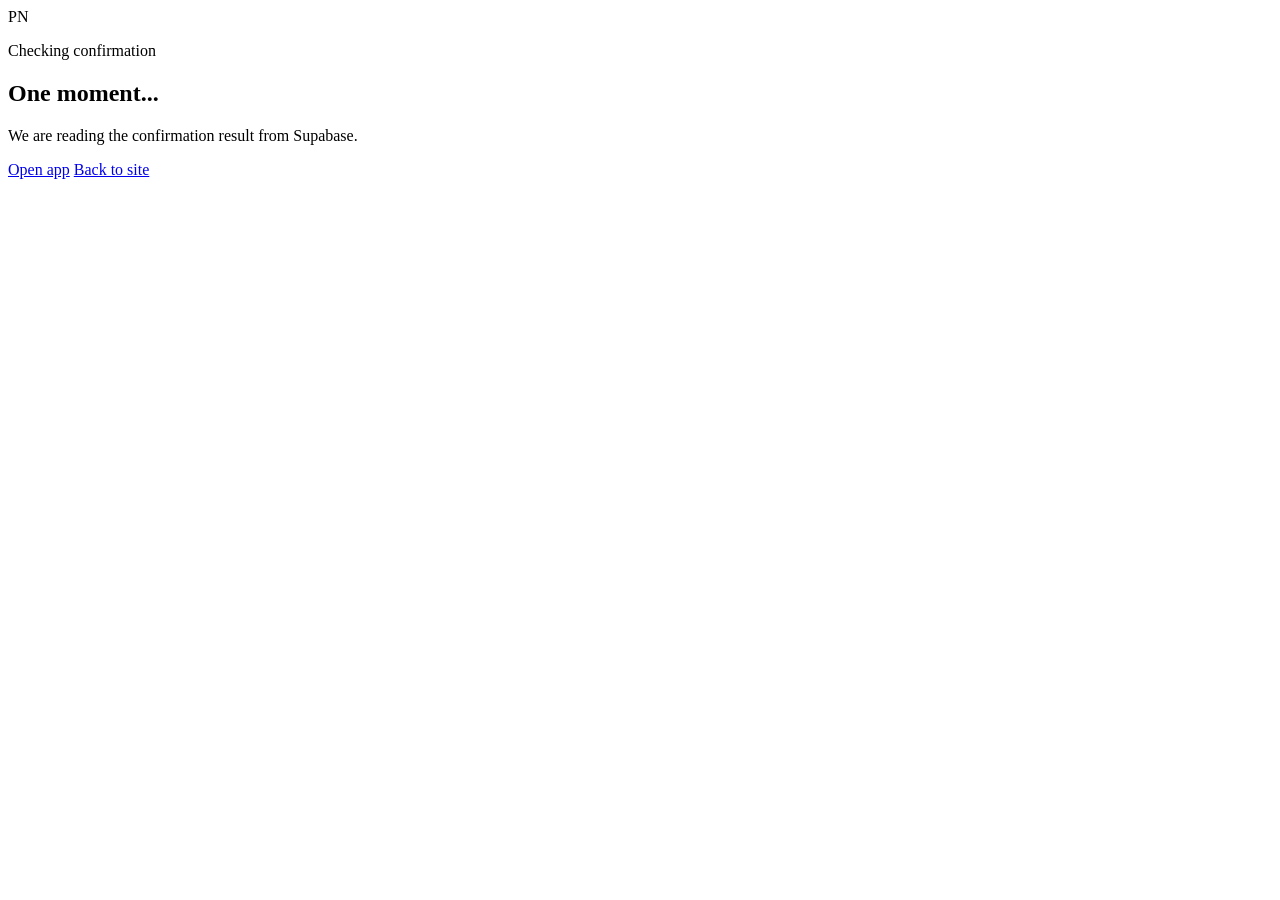
==== auth/callback/index.html @ 37f44883 "Create index.html" ====
<!doctype html>
<html lang="en">
<head>
  <meta charset="utf-8">
  <meta name="viewport" content="width=device-width, initial-scale=1">
  <title>Email confirmed | Private Notes</title>
  <meta name="description" content="Email confirmation redirect page for Private Notes.">
  <link rel="stylesheet" href="/assets/styles.css">
</head>
<body>
  <main class="center-shell">
    <section class="status-card" id="status-card">
      <div class="mark large">PN</div>
      <p class="eyebrow" id="eyebrow">Checking confirmation</p>
      <h1 id="title">One moment...</h1>
      <p class="lead" id="message">
        We are reading the confirmation result from Supabase.
      </p>
      <div class="actions centered">
        <a class="button primary" href="privatenotes://auth-callback/">Open app</a>
        <a class="button" href="/">Back to site</a>
      </div>
      <p class="small" id="details"></p>
    </section>
  </main>

  <script src="/assets/auth-callback.js"></script>
</body>
</html>
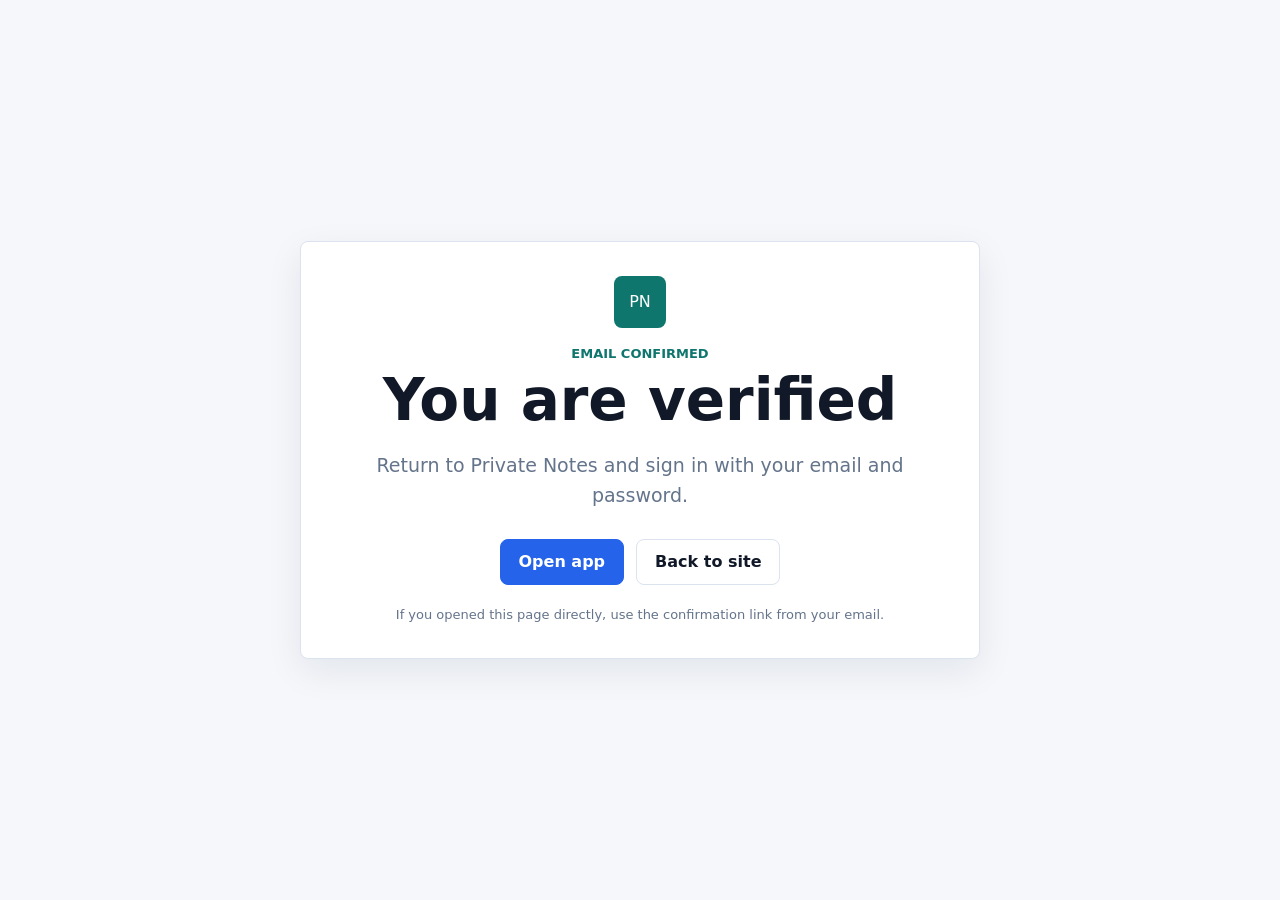
==== commit 0078c507: "Add files via upload" ====
--- a/auth/callback/index.html
+++ b/auth/callback/index.html
@@ -17,7 +17,7 @@
         We are reading the confirmation result from Supabase.
       </p>
       <div class="actions centered">
-        <a class="button primary" href="privatenotes://auth-callback/">Open app</a>
+        <a class="button primary" id="app-link" href="privatenotes://auth-callback/">Open app</a>
         <a class="button" href="/">Back to site</a>
       </div>
       <p class="small" id="details"></p>
--- a/assets/styles.css
+++ b/assets/styles.css
@@ -0,0 +1,306 @@
+:root {
+  color-scheme: light;
+  --bg: #f5f7fb;
+  --panel: #ffffff;
+  --text: #111827;
+  --muted: #64748b;
+  --line: #dbe3ef;
+  --blue: #2563eb;
+  --teal: #0f766e;
+  --soft-blue: #e8f0ff;
+  --soft-teal: #e2f6f3;
+  --shadow: 0 24px 70px rgba(15, 23, 42, 0.12);
+}
+
+* {
+  box-sizing: border-box;
+}
+
+body {
+  margin: 0;
+  min-height: 100vh;
+  font-family: Inter, ui-sans-serif, system-ui, -apple-system, BlinkMacSystemFont, "Segoe UI", sans-serif;
+  background: var(--bg);
+  color: var(--text);
+}
+
+a {
+  color: inherit;
+}
+
+.shell {
+  width: min(1120px, calc(100% - 32px));
+  margin: 0 auto;
+  padding: 28px 0 48px;
+}
+
+.hero {
+  min-height: 88vh;
+  display: flex;
+  flex-direction: column;
+}
+
+.brand {
+  display: flex;
+  align-items: center;
+  gap: 10px;
+  font-weight: 800;
+}
+
+.mark {
+  width: 38px;
+  height: 38px;
+  display: grid;
+  place-items: center;
+  border-radius: 8px;
+  background: var(--text);
+  color: white;
+  font-size: 13px;
+  letter-spacing: 0;
+}
+
+.mark.large {
+  width: 52px;
+  height: 52px;
+  margin: 0 auto 18px;
+  font-size: 16px;
+}
+
+.hero-grid {
+  flex: 1;
+  display: grid;
+  grid-template-columns: minmax(0, 1fr) minmax(320px, 470px);
+  align-items: center;
+  gap: 42px;
+  padding: 46px 0 28px;
+}
+
+.copy {
+  max-width: 660px;
+}
+
+.eyebrow {
+  margin: 0 0 12px;
+  color: var(--teal);
+  font-size: 13px;
+  font-weight: 800;
+  text-transform: uppercase;
+}
+
+h1 {
+  margin: 0;
+  font-size: clamp(42px, 7vw, 86px);
+  line-height: 0.95;
+  letter-spacing: 0;
+}
+
+h2 {
+  margin: 0 0 18px;
+  font-size: 30px;
+  letter-spacing: 0;
+}
+
+h3 {
+  margin: 0 0 8px;
+  font-size: 17px;
+}
+
+.lead {
+  margin: 22px 0 0;
+  color: var(--muted);
+  font-size: 19px;
+  line-height: 1.6;
+}
+
+.actions {
+  display: flex;
+  flex-wrap: wrap;
+  gap: 12px;
+  margin-top: 28px;
+}
+
+.actions.centered {
+  justify-content: center;
+}
+
+.button {
+  display: inline-flex;
+  min-height: 46px;
+  align-items: center;
+  justify-content: center;
+  padding: 0 18px;
+  border: 1px solid var(--line);
+  border-radius: 8px;
+  background: white;
+  color: var(--text);
+  font-weight: 800;
+  text-decoration: none;
+}
+
+.button.primary {
+  border-color: var(--blue);
+  background: var(--blue);
+  color: white;
+}
+
+.preview {
+  min-height: 430px;
+  display: grid;
+  grid-template-columns: 145px 1fr;
+  gap: 12px;
+  padding: 14px;
+  border: 1px solid var(--line);
+  border-radius: 8px;
+  background: var(--panel);
+  box-shadow: var(--shadow);
+}
+
+.preview-sidebar,
+.preview-note {
+  border: 1px solid var(--line);
+  border-radius: 8px;
+  background: #fbfdff;
+}
+
+.preview-sidebar {
+  padding: 14px;
+}
+
+.dot {
+  width: 30px;
+  height: 30px;
+  border-radius: 8px;
+  background: var(--soft-blue);
+}
+
+.line,
+.note-line,
+.note-title {
+  height: 12px;
+  margin-top: 14px;
+  border-radius: 8px;
+  background: var(--line);
+}
+
+.line.wide {
+  width: 92%;
+}
+
+.line {
+  width: 76%;
+}
+
+.line.short,
+.note-line.short {
+  width: 54%;
+}
+
+.preview-note {
+  padding: 22px;
+}
+
+.note-title {
+  width: 64%;
+  height: 20px;
+  background: var(--text);
+}
+
+.note-line {
+  width: 92%;
+}
+
+.note-card {
+  min-height: 120px;
+  display: flex;
+  align-items: end;
+  justify-content: space-between;
+  margin-top: 24px;
+  padding: 14px;
+  border: 1px solid #c8d7f5;
+  border-radius: 8px;
+  background: var(--soft-blue);
+  color: #1e3a8a;
+  font-weight: 800;
+}
+
+.section {
+  padding: 42px 0 0;
+}
+
+.cards {
+  display: grid;
+  grid-template-columns: repeat(3, 1fr);
+  gap: 14px;
+}
+
+.cards article,
+.status-card {
+  border: 1px solid var(--line);
+  border-radius: 8px;
+  background: var(--panel);
+  box-shadow: 0 12px 36px rgba(15, 23, 42, 0.08);
+}
+
+.cards article {
+  padding: 20px;
+}
+
+.cards p {
+  margin: 0;
+  color: var(--muted);
+  line-height: 1.55;
+}
+
+.center-shell {
+  width: min(680px, calc(100% - 32px));
+  min-height: 100vh;
+  display: grid;
+  place-items: center;
+  margin: 0 auto;
+  padding: 36px 0;
+}
+
+.status-card {
+  width: 100%;
+  padding: 34px;
+  text-align: center;
+}
+
+.status-card h1 {
+  font-size: clamp(34px, 6vw, 58px);
+}
+
+.small {
+  margin: 20px 0 0;
+  color: var(--muted);
+  font-size: 13px;
+  line-height: 1.5;
+}
+
+.success .mark {
+  background: var(--teal);
+}
+
+.error .mark {
+  background: #dc2626;
+}
+
+@media (max-width: 820px) {
+  .hero-grid,
+  .cards {
+    grid-template-columns: 1fr;
+  }
+
+  .hero {
+    min-height: auto;
+  }
+
+  .preview {
+    min-height: 330px;
+    grid-template-columns: 112px 1fr;
+  }
+
+  .lead {
+    font-size: 17px;
+  }
+}
